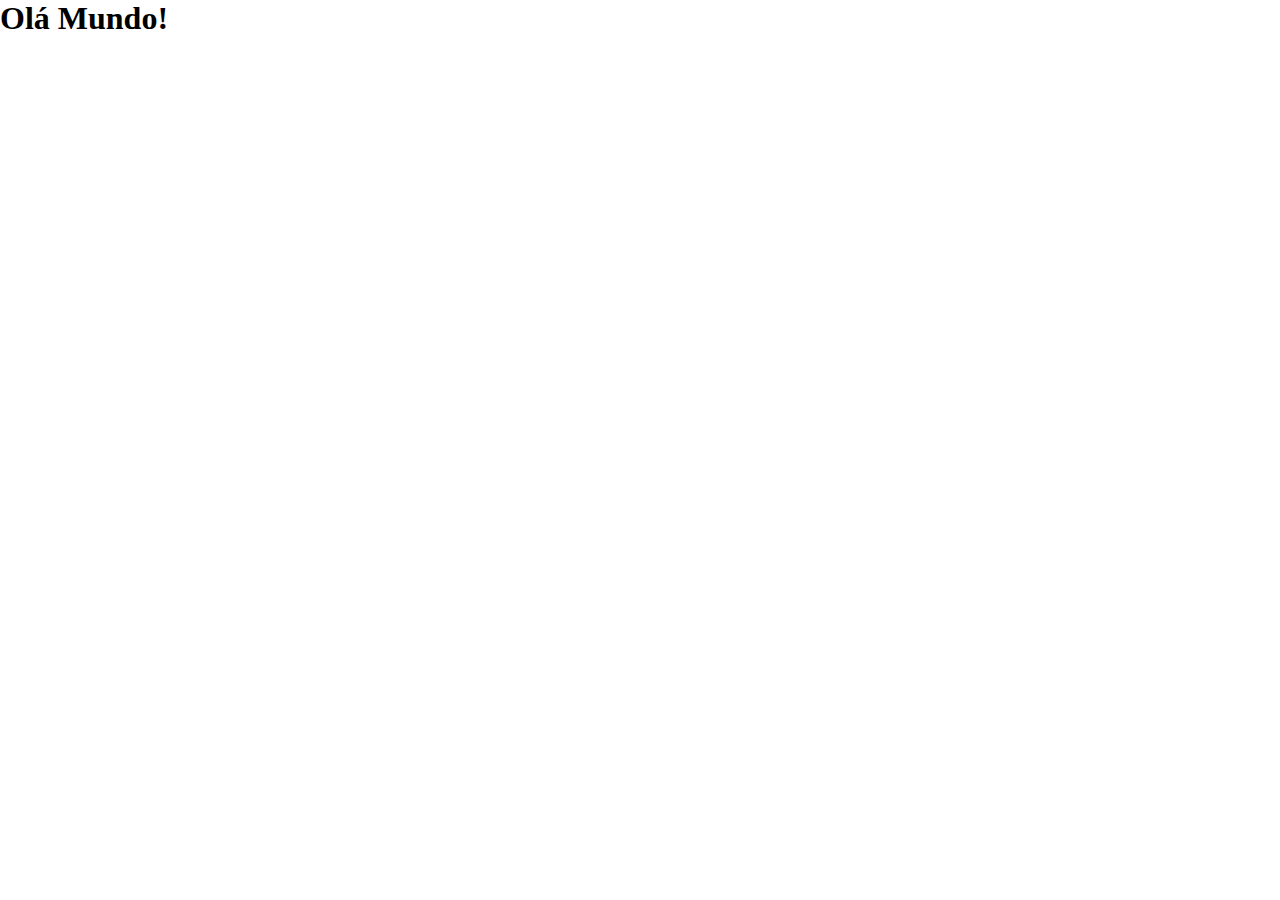
==== index.html @ b606655f "Testando conexão" ====
<!DOCTYPE html>
<html lang="pt-br">
<head>
    <meta charset="UTF-8">
    <meta name="viewport" content="width=device-width, initial-scale=1.0">
    <title>LOREM IPSUM</title>

    <link rel="stylesheet" href="style.css">
</head>
<body>
    <h1>Olá Mundo!</h1>


    <script src="script.js"></script>
</body>
</html>
---- style.css ----
* {
    margin: 0;
    padding: 0;
    box-sizing: border-box;
}
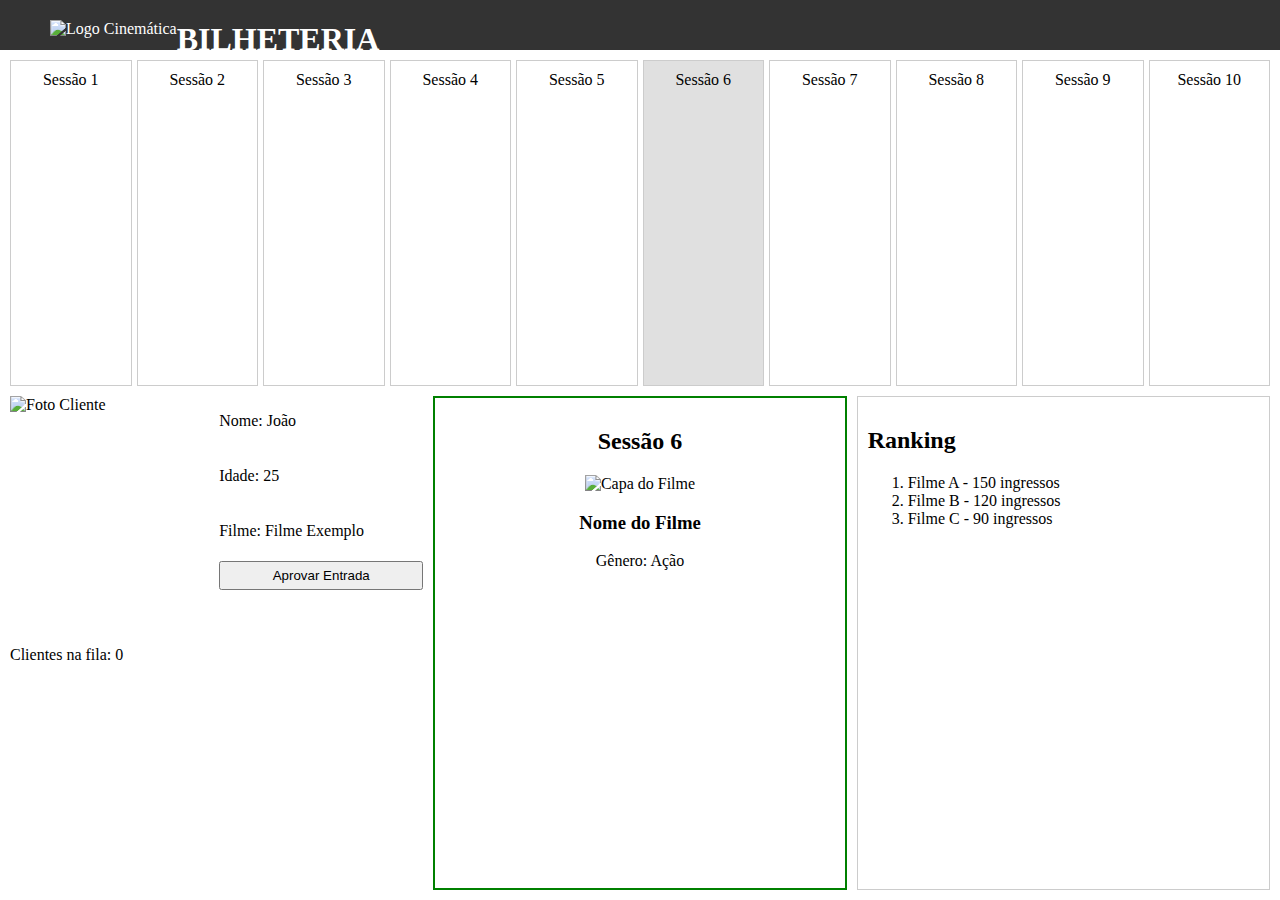
==== commit b0e0182e: "Atualização de estrutura de pagina" ====
--- a/index.html
+++ b/index.html
@@ -8,8 +8,53 @@
     <link rel="stylesheet" href="style.css">
 </head>
 <body>
-    <h1>Olá Mundo!</h1>
+    <header>
+        <img src="logo.png" alt="Logo Cinemática" class="logo">
+        <h1>BILHETERIA</h1>
+    </header>
+    
+    <main>
+        <section class="sessoes">
+            <div class="sessao-item">Sessão 1</div>
+            <div class="sessao-item">Sessão 2</div>
+            <div class="sessao-item">Sessão 3</div>
+            <div class="sessao-item">Sessão 4</div>
+            <div class="sessao-item">Sessão 5</div>
+            <div class="sessao-item">Sessão 6</div>
+            <div class="sessao-item">Sessão 7</div>
+            <div class="sessao-item">Sessão 8</div>
+            <div class="sessao-item">Sessão 9</div>
+            <div class="sessao-item">Sessão 10</div>
+        </section>
 
+        <section class="selecionada">
+            <h2>Sessão 6</h2>
+            <img src="https://via.placeholder.com/150" alt="Capa do Filme">
+            <h3>Nome do Filme</h3>
+            <p>Gênero: Ação</p>
+            <p class="sinopse">Sinopse: Lorem ipsum dolor sit amet</p>
+        </section>
+
+        <section class="clientes">
+            <div class="foto-cliente"><img src="https://via.placeholder.com/50" alt="Foto Cliente"></div>
+            <div class="fila">Clientes na fila: 0</div>
+            <div class="info-cliente">
+                <p>Nome: João</p>
+                <p>Idade: 25</p>
+                <p>Filme: Filme Exemplo</p>
+                <button>Aprovar Entrada</button>
+            </div>
+        </section>
+
+        <section class="ranking">
+            <h2>Ranking</h2>
+            <ol>
+                <li>Filme A - 150 ingressos</li>
+                <li>Filme B - 120 ingressos</li>
+                <li>Filme C - 90 ingressos</li>
+            </ol>
+        </section>
+    </main>
 
     <script src="script.js"></script>
 </body>
--- a/style.css
+++ b/style.css
@@ -1,5 +1,95 @@
-* {
+body {
     margin: 0;
     padding: 0;
-    box-sizing: border-box;
+    height: 100vh;
+    display: grid;
+    grid-template-rows: 50px 1fr;
+}
+
+header {
+    display: grid;
+    grid-template-columns: auto 1fr;
+    align-items: center;
+    padding: 0 50px;
+    background-color: #333;
+    color: white;
+}
+
+.logo {
+    height: 40px;
+}
+
+main {
+    display: grid;
+    grid-template-rows: repeat(5, 1fr);
+    grid-template-columns: repeat(3, 1fr);
+    gap: 10px;
+    padding: 10px;
+}
+
+.sessoes {
+    grid-row: 1 / 3;
+    grid-column: 1 / 4;
+    display: grid;
+    grid-template-columns: repeat(10, 1fr);
+    gap: 5px;
+}
+
+.sessao-item {
+    border: 1px solid #ccc;
+    padding: 10px;
+    cursor: pointer;
+    display: flex;
+    flex-direction: column;
+    align-items: center;
+}
+
+.selecionada {
+    grid-row: 3 / 6;
+    grid-column: 2 / 3;
+    border: 2px solid green;
+    padding: 10px;
+    text-align: center;
+}
+
+.clientes {
+    grid-row: 3 / 6;
+    grid-column: 1 / 2;
+    display: grid;
+    grid-template-rows: 1fr 1fr;
+    grid-template-columns: 1fr 1fr;
+    gap: 5px;
+}
+
+.ranking {
+    grid-row: 3 / 6;
+    grid-column: 3 / 4;
+    border: 1px solid #ccc;
+    padding: 10px;
+}
+
+.foto-cliente img {
+    width: 50px;
+    height: 50px;
+}
+
+.info-cliente {
+    grid-row: 1 / 3;
+    grid-column: 2 / 3;
+    display: flex;
+    flex-direction: column;
+    gap: 5px;
+}
+
+button {
+    padding: 5px;
+    cursor: pointer;
+}
+
+.sinopse {
+    display: none;
+}
+
+.ranking ol {
+    margin-top: 20px;
 }